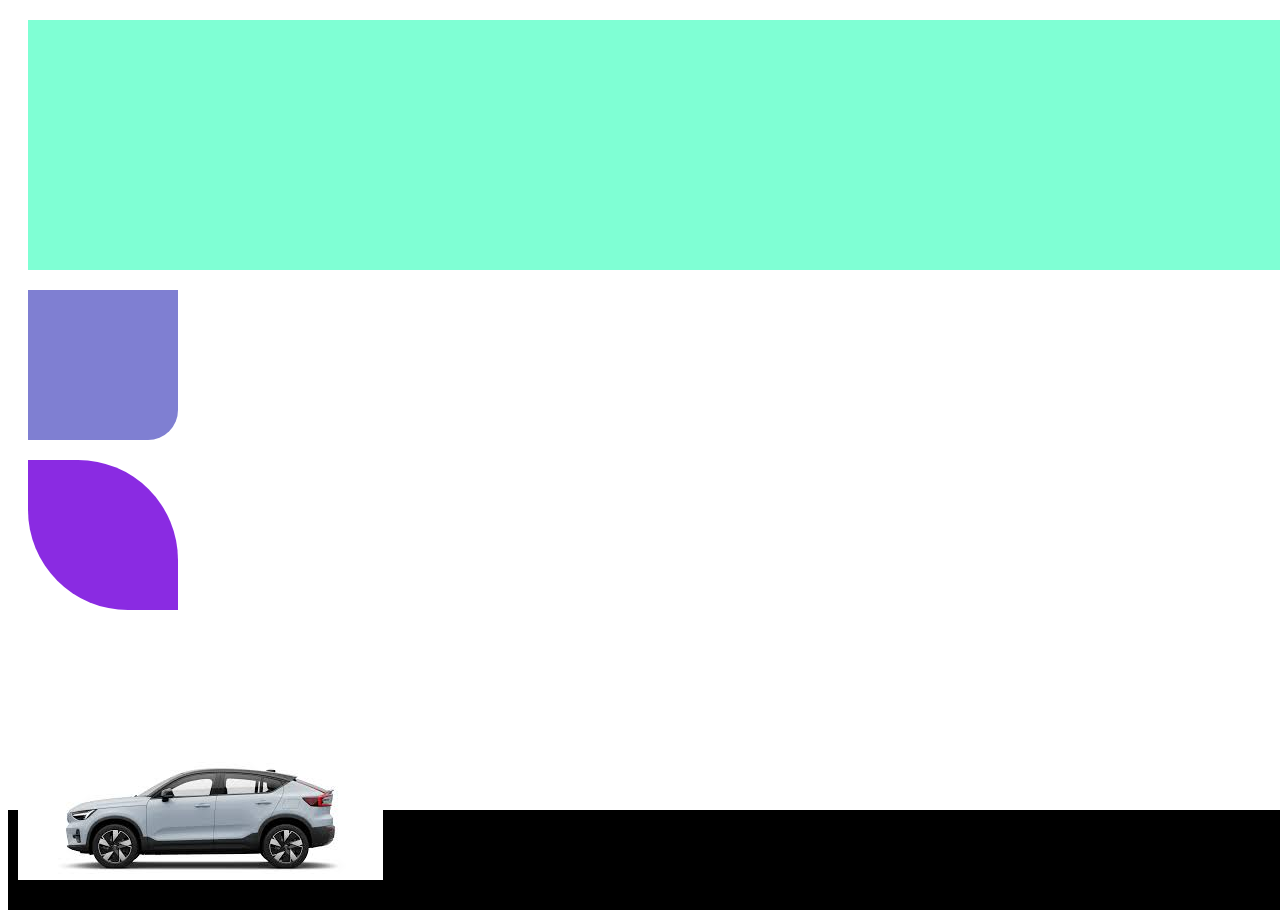
==== index.html @ 2d7c35d3 "hi guys" ====
<!DOCTYPE html>
<html lang="en">
<head>
    <meta charset="UTF-8">
    <meta name="viewport" content="width=device-width, initial-scale=1.0">
    <title>Document</title>
    <link rel="stylesheet" href="index.css">

</head>
<body>
    <div id="box1"></div>
    <div id="box2"></div>
    <div id="box3"></div>
    <div class="car"><img src="car.jpg"></div>
    <div class="road"></div>
    
</body>
</html>
---- index.css ----
*{background-color: rgb(255, 255, 255);}
#box1{
    height: 250px;
    width: 1500px;
    border: 10px;
    margin: 20px;
    background-color: aquamarine;
    
}
#box2{
    height: 150px;
    width: 150px;
    border: 15pxpx;
    margin: 20px;
background-color: rgb(127, 127, 210); ;
border-bottom-right-radius: 30px;
}
#box3{
    height: 150px;
    width: 150px;
    border: 20px;
    margin: 20px;
    background-color: blueviolet;
    border-bottom-left-radius: 100px;
    border-top-right-radius: 100px;
}
#box1:hover{
   background-color: blueviolet; 
   transform: scale(1);
}
#box2:hover{
   background-color: rgba(37, 152, 214, 0.407); 
   transform: scale(1);
}
#box3:hover{
   background-color: rgb(43, 214, 226); 
   transform: scale(1);
}
.car{
    border: 10px;
    margin: 10px;
    position: absolute;
    bottom: 10px;
    animation: movecar 3s linear infinite;


}
@keyframes movecar{
    0%{
        right: -100%;
    }
    100%{
        right: 100%;
    }
}
.road{
    height: 100px;
    width: 1500px;
    margin-top:200px;
    background-color: black;
    border:100px;
}
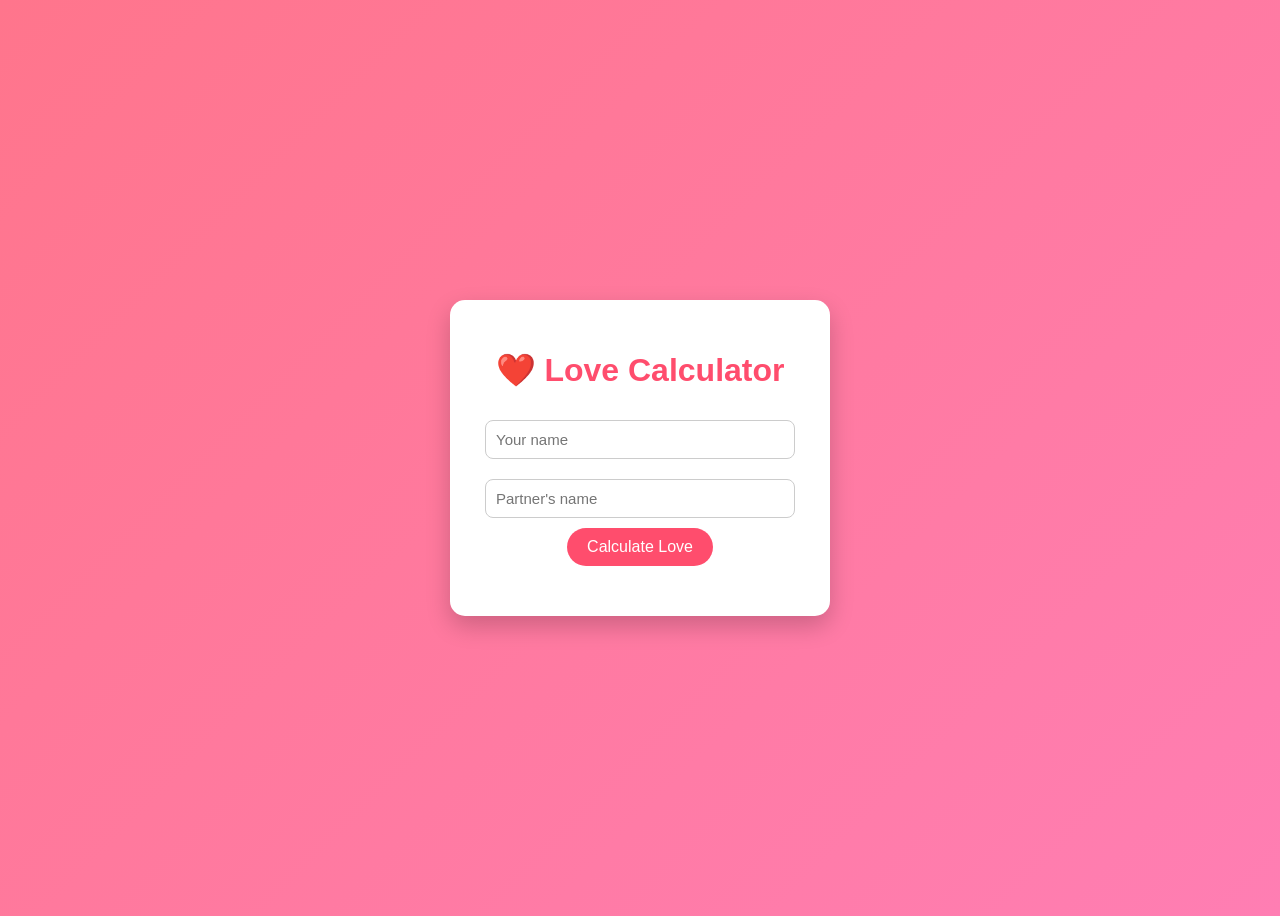
==== commit c0bfa1bc: "hello guys" ====
--- a/index.html
+++ b/index.html
@@ -1,18 +1,135 @@
+
+
+
+
 <!DOCTYPE html>
 <html lang="en">
 <head>
-    <meta charset="UTF-8">
-    <meta name="viewport" content="width=device-width, initial-scale=1.0">
-    <title>Document</title>
-    <link rel="stylesheet" href="index.css">
+<meta charset="UTF-8">
+<meta name="viewport" content="width=device-width, initial-scale=1.0">
+<title>Love Calculator</title>
 
+<style>
+
+body{
+    font-family: Arial, sans-serif;
+    background: linear-gradient(135deg,#ff758c,#ff7eb3);
+    height:100vh;
+    display:flex;
+    justify-content:center;
+    align-items:center;
+}
+
+.container{
+    background:white;
+    padding:30px;
+    border-radius:15px;
+    text-align:center;
+    width:320px;
+    box-shadow:0 10px 25px rgba(0,0,0,0.2);
+    animation:fadeIn 1s ease;
+}
+
+h1{
+    color:#ff4d6d;
+}
+
+input{
+    width:90%;
+    padding:10px;
+    margin:10px 0;
+    border-radius:8px;
+    border:1px solid #ccc;
+    font-size:15px;
+}
+
+button{
+    background:#ff4d6d;
+    color:white;
+    border:none;
+    padding:10px 20px;
+    border-radius:20px;
+    cursor:pointer;
+    font-size:16px;
+    transition:0.3s;
+}
+
+button:hover{
+    background:#e63956;
+    transform:scale(1.05);
+}
+
+#result{
+    margin-top:20px;
+    font-size:18px;
+    color:#333;
+    animation:pop 0.5s ease;
+}
+
+@keyframes fadeIn{
+    from{opacity:0; transform:translateY(-20px);}
+    to{opacity:1; transform:translateY(0);}
+}
+
+@keyframes pop{
+    0%{transform:scale(0.5); opacity:0;}
+    100%{transform:scale(1); opacity:1;}
+}
+
+</style>
 </head>
+
 <body>
-    <div id="box1"></div>
-    <div id="box2"></div>
-    <div id="box3"></div>
-    <div class="car"><img src="car.jpg"></div>
-    <div class="road"></div>
-    
+
+<div class="container">
+
+<h1>❤️ Love Calculator</h1>
+
+<input type="text" id="name1" placeholder="Your name">
+<input type="text" id="name2" placeholder="Partner's name">
+
+<br>
+
+<button onclick="calculatelove()">Calculate Love</button>
+
+<div id="result"></div>
+
+</div>
+
+<script>
+
+function calculatelove(){
+
+    var name1 = document.getElementById("name1").value;
+    var name2 = document.getElementById("name2").value;
+
+    if(name1 == "" || name2 == ""){
+        alert("Please enter both names");
+        return;
+    }
+
+    var lovescore = Math.floor(Math.random() * 100) + 1;
+
+    var message = "";
+
+    if(lovescore > 80){
+        message = "Perfect match ❤️";
+    }
+    else if(lovescore > 50){
+        message = "Good relationship 💕";
+    }
+    else{
+        message = "Need more understanding 🙂";
+    }
+
+    document.getElementById("result").innerHTML =
+    name1 + " ❤️ " + name2 +
+    "<br><b>Love Score: " + lovescore + "%</b><br>" +
+    message;
+
+}
+
+</script>
+
 </body>
 </html>
